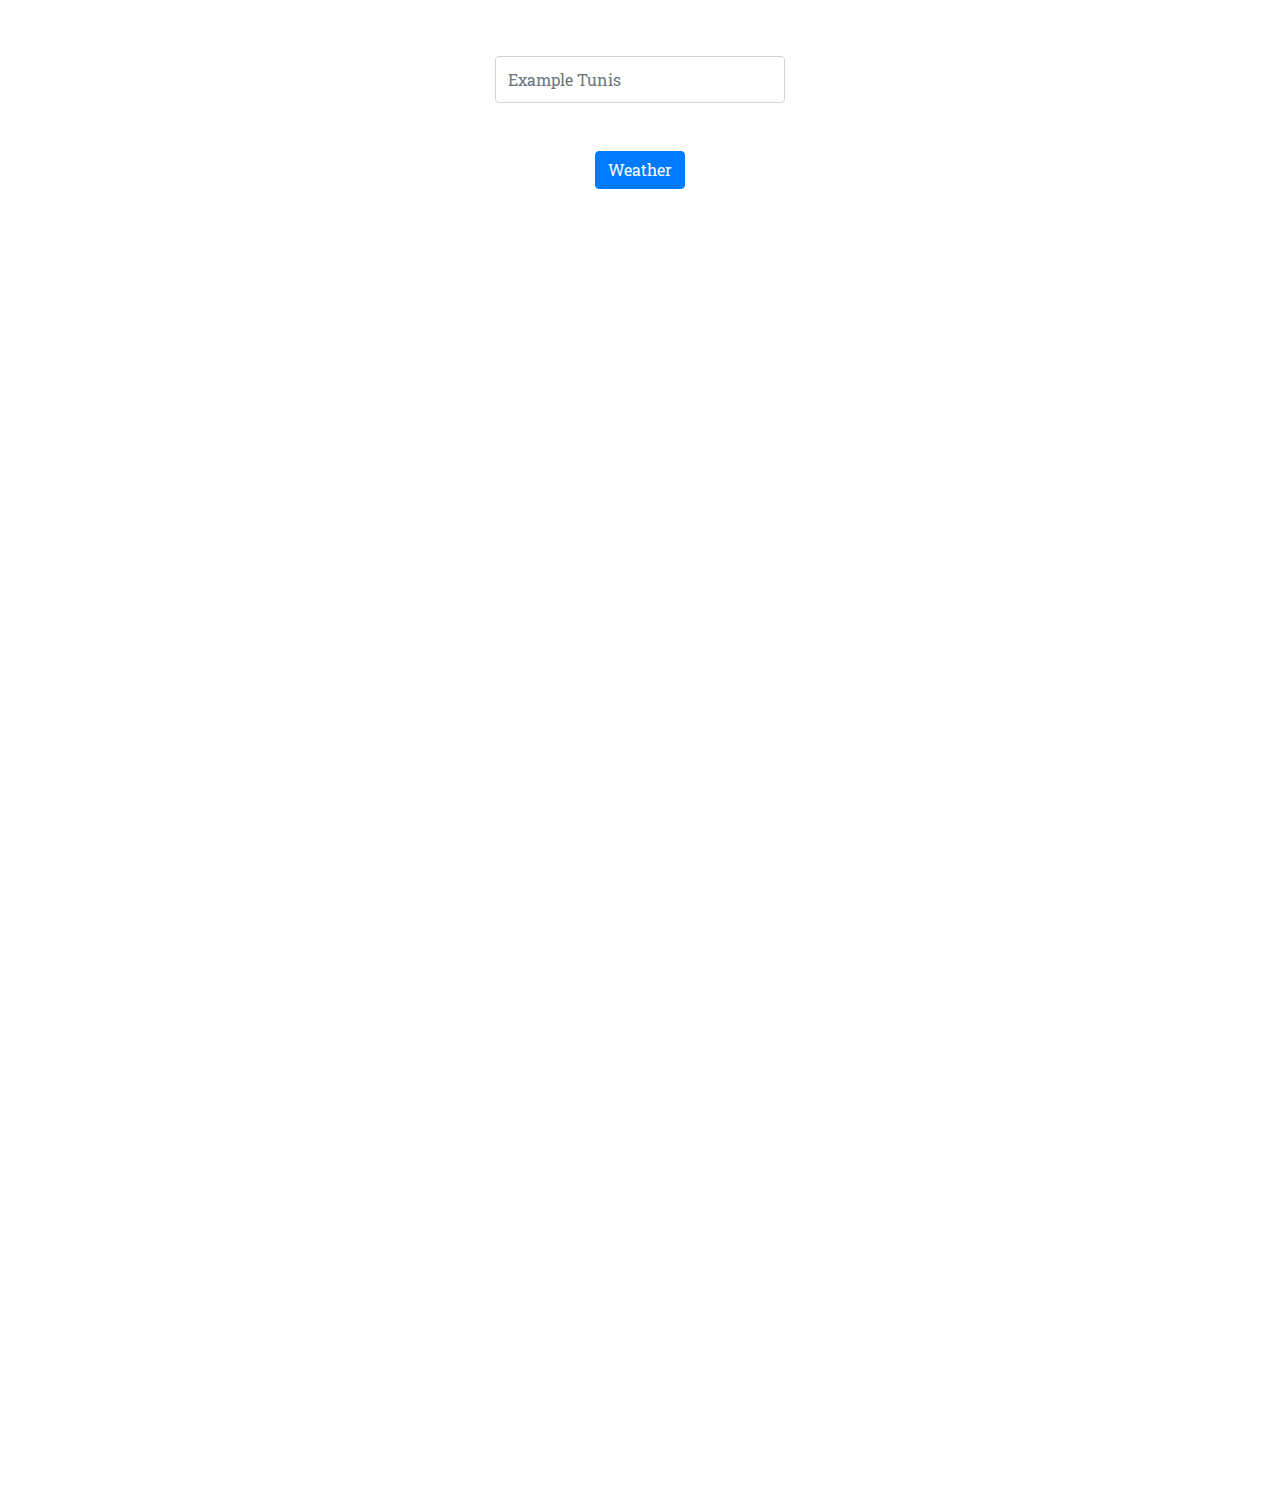
==== index.html @ b51d96e6 "Create index.html for weather GitHub Pages" ====
<!DOCTYPE html>
<html lang="fr">

<head>
    <meta charset="UTF-8">
    <meta name="viewport" content="width=device-width, initial-scale=1.0">
    <link rel="stylesheet" href="boot.css">
    <link rel="stylesheet" href="style.css">
    <script src="jquery.js"></script>
    <script src="script.js"></script>
    <title>Search</title>
</head>

<body>
    <img src="./img/weather.png" alt="" style="width: 300px; margin-top: 0px;">
    <form action="weather.html">
        <div class="form-group">
            <label for="formGroupExampleInput" style="color: white;">Search for weather</label>
            <input type="text" class="form-control" id="formGroupExampleInput" oninput="localStorage.setItem('ville', this.value);" placeholder="Example Tunis" style="width: 290px;height: 47px;margin-left: auto;margin-right: auto;align-content: center;">
            <br><br><input id="btn" class="btn btn-primary" type="submit" value="Weather">
        </div>
    </form>
    <div class="design">
        Designed by
        <> Dabbebi Elaid
    </div>
</body>

</html>
---- style.css ----
@import url('https://fonts.googleapis.com/css2?family=Goldman&family=Noto+Sans+KR&family=Roboto+Slab:wght@300&display=swap');
body {
    background-image: url("./img/background.jpg");
    background-size: cover;
    background-repeat: no-repeat;
    text-align: center;
}

#temp {
    font-size: 62px;
    font-weight: bold;
}

* {
    margin-left: auto;
    margin-right: auto;
    font-family: 'Roboto Slab', serif;
}

#d1 {
    text-align: center;
    color: white;
}

#ville {
    font-weight: bold;
    font-size: 24px;
    margin-bottom: 0%;
}

#icon {
    margin-left: auto;
    float: left;
    width: 90px;
    margin-right: 2%;
    margin-left: 15%;
}

#tmp {
    font-weight: bold;
}

#d2 {
    margin-right: 1%;
}

#date {
    font-size: 18px;
}

#prev1,
#prev2 {
    background-color: rgba(0, 0, 0, 0.548);
    border-radius: 5px;
    color: white;
    font-size: 18px;
}

#hum1,
#hum2,
#hum3,
#hum4,
#hum5,
#hum6,
#humj1,
#humj2,
#humj3,
#humj4,
#humj5 {
    font-size: small;
}

#temp1,
#temp2,
#temp3,
#temp4,
#temp5,
#temp6,
#tempmax1,
#tempmax2,
#tempmax3,
#tempmax4,
#tempmax5 {
    font-size: 20px;
    font-weight: bold;
}

.pre1,
.pre2 {
    margin-top: 0px;
    margin-bottom: 0px;
}

.pr,
.j {
    text-align: center;
    float: left;
    background-color: rgba(10, 10, 10, 0.4);
    border-radius: 6px;
    margin-left: 1px;
    margin-right: 1px;
    margin-top: 4px;
    margin-bottom: 4px;
}

.design {
    margin-bottom: 0%;
    text-align: center;
    color: white;
    margin-top: 100%;
}

.pr {
    width: 15.66%;
}

.j {
    width: 19%;
}
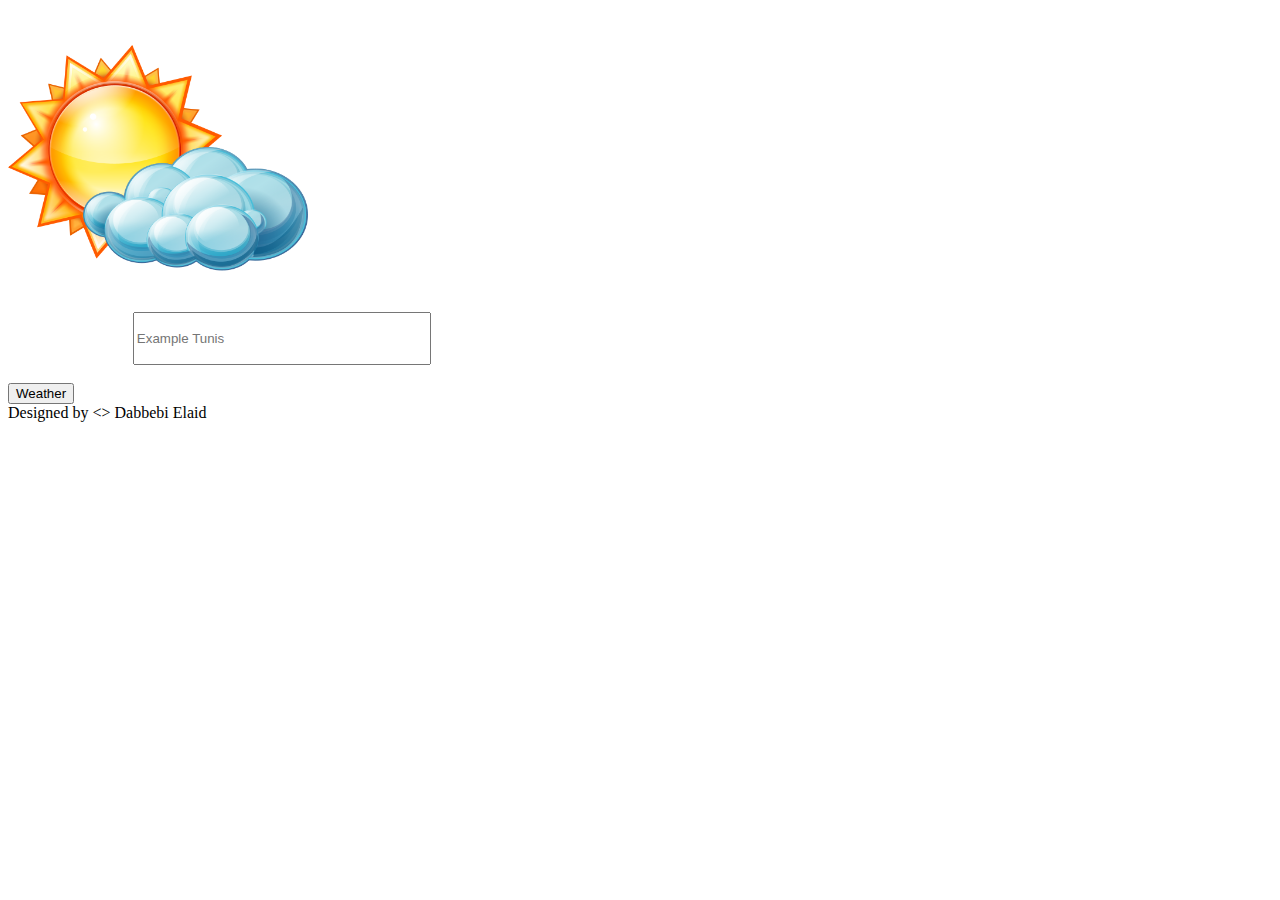
==== commit 44f642e5: "Update index.html" ====
--- a/index.html
+++ b/index.html
@@ -1,29 +1,29 @@
-<!DOCTYPE html>
-<html lang="fr">
-
-<head>
-    <meta charset="UTF-8">
-    <meta name="viewport" content="width=device-width, initial-scale=1.0">
-    <link rel="stylesheet" href="boot.css">
-    <link rel="stylesheet" href="style.css">
-    <script src="jquery.js"></script>
-    <script src="script.js"></script>
-    <title>Search</title>
-</head>
-
-<body>
-    <img src="./img/weather.png" alt="" style="width: 300px; margin-top: 0px;">
-    <form action="weather.html">
-        <div class="form-group">
-            <label for="formGroupExampleInput" style="color: white;">Search for weather</label>
-            <input type="text" class="form-control" id="formGroupExampleInput" oninput="localStorage.setItem('ville', this.value);" placeholder="Example Tunis" style="width: 290px;height: 47px;margin-left: auto;margin-right: auto;align-content: center;">
-            <br><br><input id="btn" class="btn btn-primary" type="submit" value="Weather">
-        </div>
-    </form>
-    <div class="design">
-        Designed by
-        <> Dabbebi Elaid
-    </div>
-</body>
-
-</html>+<!DOCTYPE html>
+<html lang="fr">
+
+<head>
+    <meta charset="UTF-8">
+    <meta name="viewport" content="width=device-width, initial-scale=1.0">
+    <link rel="stylesheet" href="boot.css">
+    <link rel="stylesheet" href="style.css">
+    <script src="jquery.js"></script>
+    <script src="script.js"></script>
+    <title>Search</title>
+</head>
+
+<body>
+    <img src="./img/weather.png" alt="***" style="width: 300px; margin-top: 0px;">
+    <form action="weather.html">
+        <div class="form-group">
+            <label for="formGroupExampleInput" style="color: white;">Search for weather</label>
+            <input type="text" class="form-control" id="formGroupExampleInput" oninput="localStorage.setItem('ville', this.value);" placeholder="Example Tunis" style="width: 290px;height: 47px;margin-left: auto;margin-right: auto;align-content: center;">
+            <br><br><input id="btn" class="btn btn-primary" type="submit" value="Weather">
+        </div>
+    </form>
+    <div class="design">
+        Designed by
+        <> Dabbebi Elaid
+    </div>
+</body>
+
+</html>
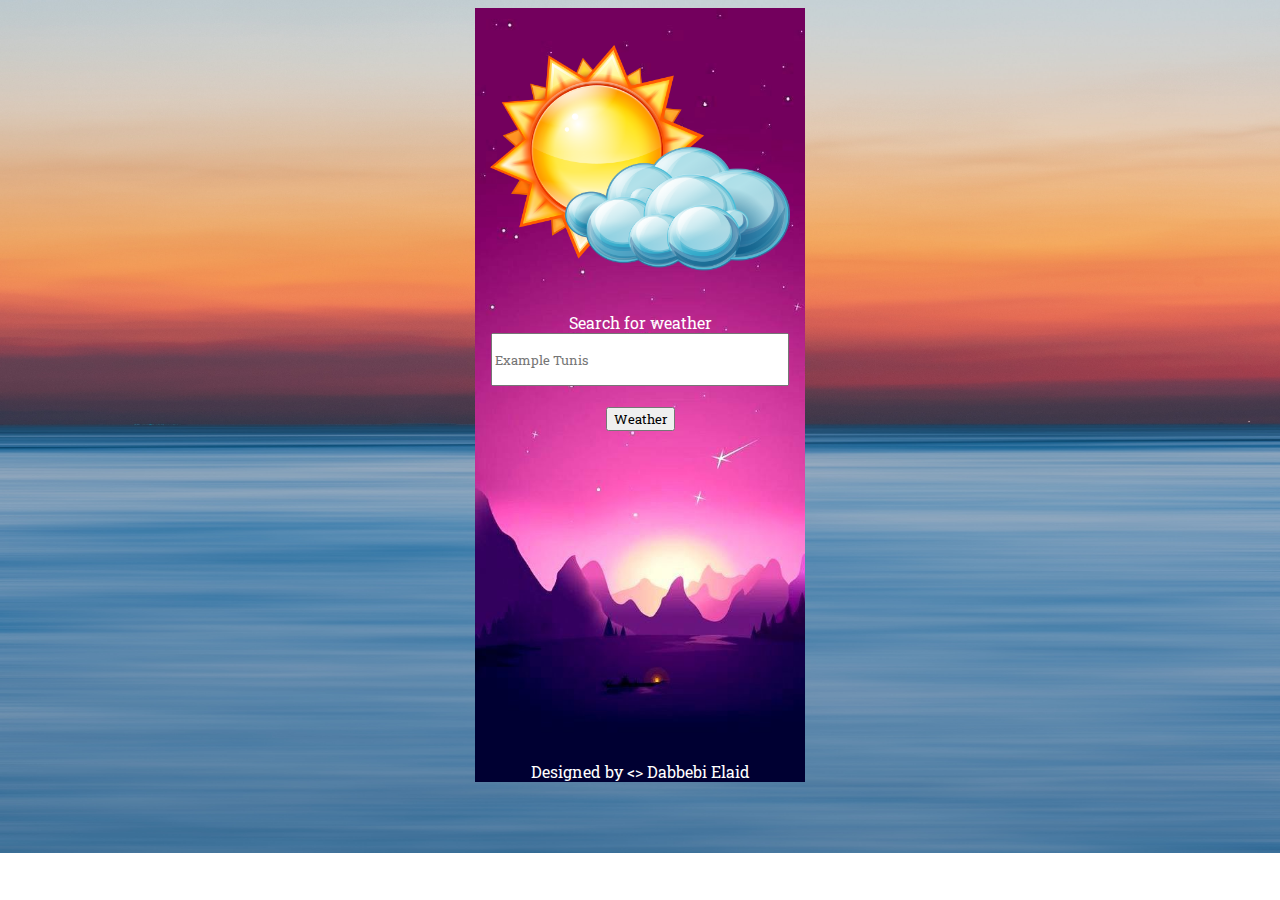
==== commit 6c286e25: "retouches" ====
--- a/index.html
+++ b/index.html
@@ -12,18 +12,21 @@
 </head>
 
 <body>
-    <img src="./img/weather.png" alt="***" style="width: 300px; margin-top: 0px;">
-    <form action="weather.html">
-        <div class="form-group">
-            <label for="formGroupExampleInput" style="color: white;">Search for weather</label>
-            <input type="text" class="form-control" id="formGroupExampleInput" oninput="localStorage.setItem('ville', this.value);" placeholder="Example Tunis" style="width: 290px;height: 47px;margin-left: auto;margin-right: auto;align-content: center;">
-            <br><br><input id="btn" class="btn btn-primary" type="submit" value="Weather">
+    <div class="platforme">
+        <img src="./img/weather.png" alt="***" style="width: 300px; margin-top: 0px;">
+        <form action="weather.html">
+            <div class="form-group">
+                <label for="formGroupExampleInput" style="color: white;">Search for weather</label>
+                <input type="text" class="form-control" id="formGroupExampleInput" oninput="localStorage.setItem('ville', this.value);" placeholder="Example Tunis" style="width: 290px;height: 47px;margin-left: auto;margin-right: auto;align-content: center;">
+                <br><br><input id="btn" class="btn btn-primary" type="submit" value="Weather">
+            </div>
+        </form>
+        <div class="design">
+            Designed by
+            <> Dabbebi Elaid
         </div>
-    </form>
-    <div class="design">
-        Designed by
-        <> Dabbebi Elaid
     </div>
+    
 </body>
 
 </html>
--- a/style.css
+++ b/style.css
@@ -0,0 +1,133 @@
+@import url('https://fonts.googleapis.com/css2?family=Goldman&family=Noto+Sans+KR&family=Roboto+Slab:wght@300&display=swap');
+
+@media screen and (min-width : 390px ){
+    .platforme{
+        width: 330px;
+    }
+}
+
+.platforme{
+    background-image: url("./img/background.jpg");
+    background-size: cover;
+    background-repeat: no-repeat;
+    text-align: center;
+}
+
+body {
+    background-image: url("./img/body.jpg");
+    background-size: cover;
+    background-repeat: no-repeat;
+    text-align: center;
+}
+
+#temp {
+    font-size: 62px;
+    font-weight: bold;
+}
+
+* {
+    margin-left: auto;
+    margin-right: auto;
+    font-family: 'Roboto Slab', serif;
+}
+
+#d1 {
+    text-align: center;
+    color: white;
+}
+
+#ville {
+    font-weight: bold;
+    font-size: 24px;
+    margin-bottom: 0%;
+}
+
+#icon {
+    margin-left: auto;
+    float: left;
+    width: 90px;
+    margin-right: 2%;
+    margin-left: 15%;
+}
+
+#tmp {
+    font-weight: bold;
+}
+
+#d2 {
+    margin-right: 1%;
+}
+
+#date {
+    font-size: 18px;
+}
+
+#prev1,
+#prev2 {
+    display: flex;
+    flex-direction: row;
+    width: 100%;
+    flex-flow: row;
+    overflow-x: auto;
+    border-radius: 5px;
+    color: white;
+    font-size: 18px;
+}
+
+#hum1,
+#hum2,
+#hum3,
+#hum4,
+#hum5,
+#hum6,
+#hum7,
+#hum8,
+#hum9,
+#humj1,
+#humj2,
+#humj3,
+#humj4,
+#humj5 {
+    font-size: small;
+}
+
+#temp1,
+#temp2,
+#temp3,
+#temp4,
+#temp5,
+#temp6,
+#temp7,
+#temp8,
+#temp9,
+#tempmax1,
+#tempmax2,
+#tempmax3,
+#tempmax4,
+#tempmax5 {
+    font-size: 20px;
+    font-weight: bold;
+}
+
+.pre1,
+.pre2 {
+    margin-top: 0px;
+    margin-bottom: 0px;
+}
+
+.pr,
+.j {
+    text-align: center;
+    background-color: rgba(10, 10, 10, 0.4);
+    border-radius: 6px;
+    margin: 4px 2px;
+    min-width: calc(20% - 4px);
+    flex: 1;
+}
+
+.design {
+    margin-bottom: 0%;
+    text-align: center;
+    color: white;
+    margin-top: 100%;
+}
